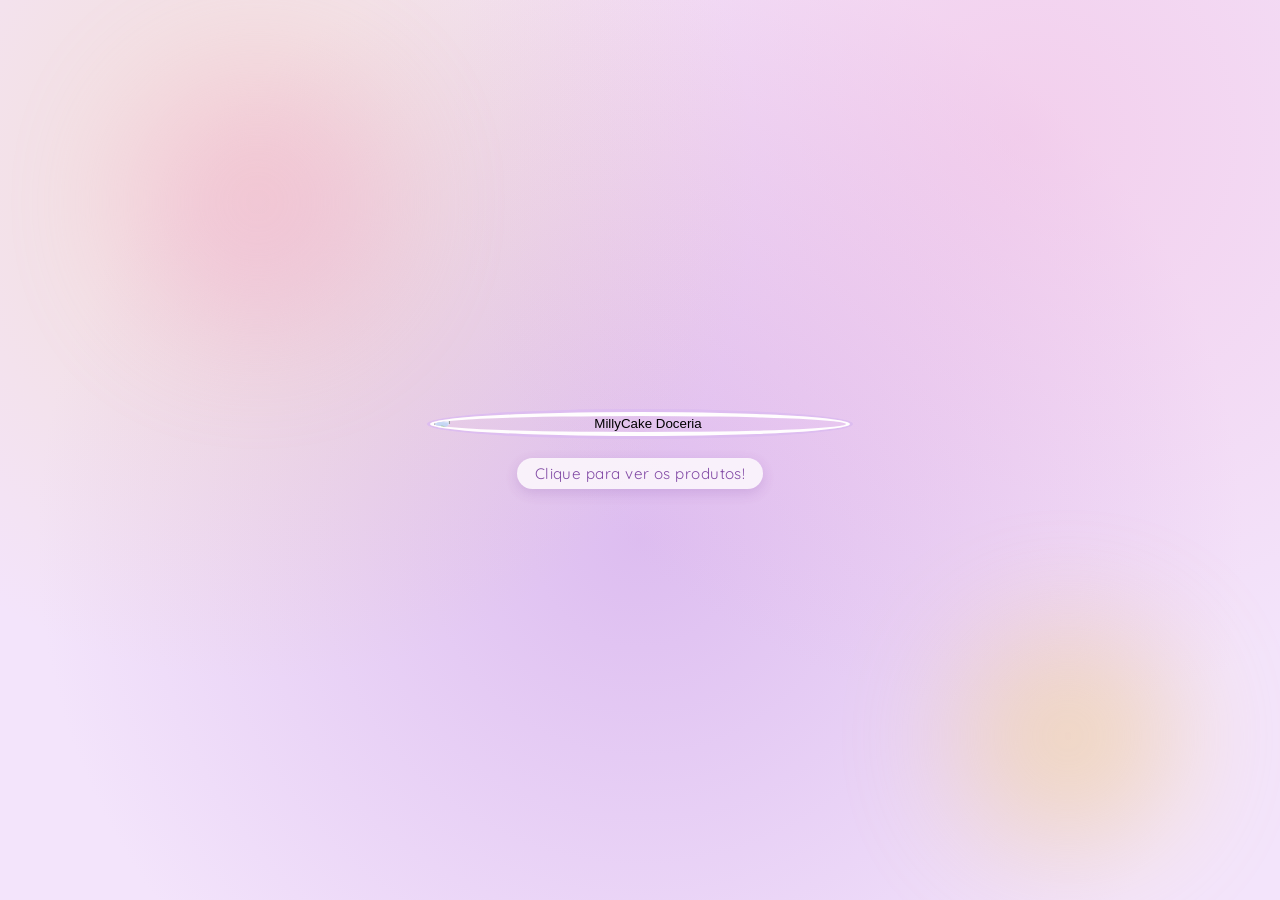
==== index.html @ 2013ea9e "Add files via upload" ====
<!DOCTYPE html>
<html lang="pt-BR">
<head>
<meta charset="UTF-8">
<meta name="viewport" content="width=device-width, initial-scale=1.0">
<title>MillyCake Doceria</title>
<link rel="preconnect" href="https://fonts.googleapis.com">
<link href="https://fonts.googleapis.com/css2?family=Dancing+Script:wght@600;700&family=Quicksand:wght@400;500;600;700&display=swap" rel="stylesheet">
<link rel="stylesheet" href="styles-alt.css">
</head>
<body>

  <!-- TELA 1 — ABERTURA -->
  <section id="tela-abertura" class="tela-abertura">
    <div class="abertura-conteudo">
      <button id="botao-logo" class="botao-logo" aria-label="Entrar no cardápio da MillyCake">
        <img src="images/logo.png" alt="MillyCake Doceria" class="logo-img">
      </button>
      <p class="abertura-dica">Clique para ver os produtos!</p>
    </div>
    <div class="brilho brilho-1"></div>
    <div class="brilho brilho-2"></div>
  </section>

  <!-- TELA 2 — CARDÁPIO -->
  <section id="tela-cardapio" class="tela-cardapio oculta">

    <header class="cabecalho">
      <img src="images/logo.png" alt="MillyCake" class="logo-mini">
      <div class="cabecalho-texto">
        <h1>MillyCake</h1>
        <p>Doceria</p>
      </div>
    </header>

    <main class="cardapio">

      <section class="grupo-produtos">
        <div class="grupo-titulo">
          <h2>Tortinhas</h2>
          <span class="grupo-preco">R$ 10,00 cada</span>
        </div>
        <div class="grade-produtos">

          <article class="card-produto">
            <div class="card-imagem">
              <img src="images/tortinha-maracuja.png" alt="Tortinha de maracujá">
            </div>
            <div class="card-info">
              <h3>Maracujá</h3>
              <p>Creme suave de maracujá com crocante massa caseira.</p>
              <div class="card-rodape">
                <span class="card-preco">R$ 10,00</span>
                <button class="botao-pedir" data-produto="Tortinha de Maracujá" data-preco="R$ 10,00">Pedir</button>
              </div>
            </div>
          </article>

          <article class="card-produto">
            <div class="card-imagem">
              <img src="images/tortinha-morango.png" alt="Tortinha de morango">
            </div>
            <div class="card-info">
              <h3>Morango</h3>
              <p>Creme especial e morangos frescos, com muito sabor.</p>
              <div class="card-rodape">
                <span class="card-preco">R$ 10,00</span>
                <button class="botao-pedir" data-produto="Tortinha de Morango" data-preco="R$ 10,00">Pedir</button>
              </div>
            </div>
          </article>

          <article class="card-produto">
            <div class="card-imagem">
              <img src="images/tortinha-limao.png" alt="Tortinha de limão">
            </div>
            <div class="card-info">
              <h3>Limão</h3>
              <p>Creme cítrico e refrescante, com toque especial de limão.</p>
              <div class="card-rodape">
                <span class="card-preco">R$ 10,00</span>
                <button class="botao-pedir" data-produto="Tortinha de Limão" data-preco="R$ 10,00">Pedir</button>
              </div>
            </div>
          </article>

        </div>
      </section>

      <section class="grupo-produtos">
        <div class="grupo-titulo">
          <h2>Bolos de Pote</h2>
        </div>
        <div class="grade-produtos">

          <article class="card-produto">
            <div class="card-imagem">
              <img src="images/bolo-choco-maracuja.png" alt="Bolo de pote de chocolate com creme de maracujá">
            </div>
            <div class="card-info">
              <h3>Chocolate com Creme de Maracujá</h3>
              <p>Camadas de bolo de chocolate, creme de maracujá e cobertura de chocolate.</p>
              <div class="card-rodape">
                <span class="card-preco">R$ 13,00</span>
                <button class="botao-pedir" data-produto="Bolo de Pote Chocolate com Creme de Maracujá" data-preco="R$ 13,00">Pedir</button>
              </div>
            </div>
          </article>

          <article class="card-produto">
            <div class="card-imagem">
              <img src="images/bolo-ninho-morango.png" alt="Bolo de pote de ninho com geleia de morango">
            </div>
            <div class="card-info">
              <h3>Ninho com Geleia de Morango</h3>
              <p>Camadas de bolo, creme de ninho e geleia de morango.</p>
              <div class="card-rodape">
                <span class="card-preco">R$ 12,00</span>
                <button class="botao-pedir" data-produto="Bolo de Pote Ninho com Geleia de Morango" data-preco="R$ 12,00">Pedir</button>
              </div>
            </div>
          </article>

        </div>
      </section>

    </main>

    <footer class="rodape">
      <p>Feito por Kayo - MillyCake</p>
    </footer>

    <button id="botao-whatsapp-flutuante" class="botao-whatsapp-flutuante" aria-label="Falar no WhatsApp">
      <svg viewBox="0 0 24 24" class="icone-whatsapp"><path d="M17.6 6.3A8.9 8.9 0 0 0 3.2 16.9L2 22l5.3-1.4a8.9 8.9 0 0 0 12.8-8A8.9 8.9 0 0 0 17.6 6.3ZM12 20.2a7.5 7.5 0 0 1-3.8-1l-.3-.2-2.8.8.8-2.7-.2-.3a7.5 7.5 0 1 1 6.3 3.4Zm4.1-5.6c-.2-.1-1.3-.7-1.5-.7-.2-.1-.4-.1-.5.1s-.6.7-.7.9-.3.2-.5.1a6.1 6.1 0 0 1-1.8-1.1 6.8 6.8 0 0 1-1.3-1.6c-.1-.2 0-.4.1-.5l.3-.3.2-.3a.5.5 0 0 0 0-.5c-.1-.1-.5-1.3-.7-1.7s-.4-.4-.5-.4h-.5a.9.9 0 0 0-.7.3 2.7 2.7 0 0 0-.8 2 4.7 4.7 0 0 0 1 2.5 10.6 10.6 0 0 0 4.1 3.6c1.5.6 1.5.4 1.8.4a1.5 1.5 0 0 0 1-.7 1.2 1.2 0 0 0 .1-.7c0-.1-.2-.2-.4-.3Z"/></svg>
    </button>

  </section>

<script src="script.js"></script>
</body>
</html>
---- styles-alt.css ----
:root {
  --lilas-fundo: #f3e4fb;
  --lilas-fundo-2: #fbeaf3;
  --lilas-suave: #ddbdf0;
  --lilas-medio: #a866cf;
  --lilas-forte: #6a2c93;
  --roxo-texto: #4a2260;
  --rosa-detalhe: #f2a8d1;
  --dourado: #f3cf6b;
  --branco: #fffdfe;
  --sombra: rgba(106, 44, 147, 0.22);
}

* { margin: 0; padding: 0; box-sizing: border-box; }

body {
  font-family: 'Quicksand', sans-serif;
  color: var(--roxo-texto);
  background: linear-gradient(160deg, var(--lilas-fundo), var(--lilas-fundo-2));
  overflow-x: hidden;
}

h1, h2, h3 {
  font-family: 'Dancing Script', cursive;
  color: var(--lilas-forte);
}

.oculta { display: none !important; }

/* ---------- TELA DE ABERTURA ---------- */
.tela-abertura {
  position: relative;
  height: 100vh;
  width: 100%;
  display: flex;
  align-items: center;
  justify-content: center;
  background:
    radial-gradient(circle at 20% 20%, rgba(243, 207, 107, 0.25), transparent 40%),
    radial-gradient(circle at 80% 15%, rgba(242, 168, 209, 0.35), transparent 45%),
    radial-gradient(circle at 50% 60%, var(--lilas-suave), var(--lilas-fundo) 72%);
  overflow: hidden;
}

.abertura-conteudo {
  position: relative;
  z-index: 2;
  display: flex;
  flex-direction: column;
  align-items: center;
  gap: 22px;
}

.botao-logo {
  background: none;
  border: none;
  cursor: pointer;
  padding: 0;
  border-radius: 50%;
  transition: transform 0.35s ease;
  animation: respirar 3.6s ease-in-out infinite;
}

.botao-logo:hover { transform: scale(1.04); }
.botao-logo:active { transform: scale(0.97); }
.botao-logo:focus-visible { outline: 3px solid var(--lilas-forte); outline-offset: 6px; }

@keyframes respirar {
  0%, 100% { filter: drop-shadow(0 10px 30px var(--sombra)); }
  50% { filter: drop-shadow(0 20px 50px var(--sombra)); }
}

.logo-img {
  width: min(78vw, 420px);
  display: block;
  border-radius: 50%;
  border: 4px solid var(--branco);
  box-shadow: 0 0 0 3px var(--lilas-suave);
}

.abertura-dica {
  font-size: 0.95rem;
  letter-spacing: 0.03em;
  color: var(--lilas-forte);
  opacity: 0.8;
  background: var(--branco);
  padding: 6px 18px;
  border-radius: 999px;
  box-shadow: 0 4px 14px var(--sombra);
}

.brilho {
  position: absolute;
  border-radius: 50%;
  filter: blur(60px);
  opacity: 0.4;
  z-index: 1;
}
.brilho-1 { width: 260px; height: 260px; top: 8%; left: 10%; background: var(--rosa-detalhe); }
.brilho-2 { width: 220px; height: 220px; bottom: 6%; right: 8%; background: var(--dourado); }

.tela-abertura.saindo { animation: sumir 0.5s ease forwards; }
@keyframes sumir { to { opacity: 0; transform: scale(0.98); } }

.tela-cardapio.entrando { animation: surgir 0.55s ease forwards; }
@keyframes surgir {
  from { opacity: 0; transform: translateY(14px); }
  to { opacity: 1; transform: translateY(0); }
}

/* ---------- CABEÇALHO ---------- */
.cabecalho {
  display: flex;
  align-items: center;
  gap: 16px;
  padding: 28px clamp(20px, 6vw, 64px) 18px;
  background: linear-gradient(90deg, var(--lilas-suave), transparent);
}

.logo-mini {
  width: 58px;
  height: 58px;
  border-radius: 50%;
  box-shadow: 0 6px 16px var(--sombra);
  border: 2px solid var(--branco);
}

.cabecalho-texto h1 { font-size: 2rem; line-height: 1; }

.cabecalho-texto p {
  font-size: 0.8rem;
  letter-spacing: 0.18em;
  color: var(--lilas-medio);
  margin-top: 2px;
}

/* ---------- CARDÁPIO ---------- */
.cardapio {
  padding: 10px clamp(20px, 6vw, 64px) 40px;
  max-width: 1100px;
  margin: 0 auto;
}

.grupo-produtos { margin-bottom: 46px; }

.grupo-titulo {
  display: flex;
  align-items: baseline;
  gap: 14px;
  margin-bottom: 18px;
  border-bottom: 3px dashed var(--rosa-detalhe);
  padding-bottom: 10px;
}

.grupo-titulo h2 { font-size: 1.9rem; }

.grupo-preco {
  font-size: 0.85rem;
  color: var(--branco);
  font-weight: 600;
  background: var(--lilas-medio);
  padding: 4px 12px;
  border-radius: 999px;
}

.grade-produtos {
  display: grid;
  grid-template-columns: repeat(auto-fit, minmax(230px, 1fr));
  gap: 22px;
}

.card-produto {
  background: var(--branco);
  border-radius: 22px;
  overflow: hidden;
  box-shadow: 0 8px 24px var(--sombra);
  display: flex;
  flex-direction: column;
  transition: transform 0.25s ease, box-shadow 0.25s ease;
  border-top: 6px solid var(--lilas-medio);
}

.card-produto:nth-child(2n) { border-top-color: var(--rosa-detalhe); }
.card-produto:nth-child(3n) { border-top-color: var(--dourado); }

.card-produto:hover {
  transform: translateY(-4px);
  box-shadow: 0 14px 32px var(--sombra);
}

.card-imagem {
  background: linear-gradient(160deg, var(--lilas-suave), var(--lilas-fundo-2));
  display: flex;
  align-items: center;
  justify-content: center;
  padding: 18px;
}

.card-imagem img {
  width: 100%;
  max-width: 190px;
  aspect-ratio: 1 / 1;
  object-fit: contain;
}

.card-info {
  padding: 16px 18px 20px;
  display: flex;
  flex-direction: column;
  gap: 8px;
  flex-grow: 1;
}

.card-info h3 { font-size: 1.4rem; line-height: 1.1; }

.card-info p {
  font-size: 0.88rem;
  color: var(--roxo-texto);
  opacity: 0.85;
  line-height: 1.4;
  flex-grow: 1;
}

.card-rodape {
  display: flex;
  align-items: center;
  justify-content: space-between;
  margin-top: 6px;
}

.card-preco {
  font-weight: 700;
  color: var(--lilas-forte);
  font-size: 1.05rem;
}

.botao-pedir {
  border: none;
  background: linear-gradient(120deg, var(--lilas-forte), var(--lilas-medio));
  color: var(--branco);
  padding: 9px 18px;
  border-radius: 999px;
  font-family: 'Quicksand', sans-serif;
  font-weight: 600;
  font-size: 0.85rem;
  cursor: pointer;
  transition: filter 0.2s ease, transform 0.2s ease;
}

.botao-pedir:hover { filter: brightness(1.1); transform: translateY(-1px); }
.botao-pedir:focus-visible { outline: 3px solid var(--lilas-forte); outline-offset: 3px; }

/* ---------- RODAPÉ E BOTÃO FLUTUANTE ---------- */
.rodape {
  text-align: center;
  padding: 10px 0 90px;
  font-size: 0.85rem;
  color: var(--lilas-medio);
}

.botao-whatsapp-flutuante {
  position: fixed;
  bottom: 22px;
  right: 22px;
  width: 58px;
  height: 58px;
  border-radius: 50%;
  background: linear-gradient(135deg, var(--lilas-forte), var(--rosa-detalhe));
  border: none;
  display: flex;
  align-items: center;
  justify-content: center;
  box-shadow: 0 10px 24px var(--sombra);
  cursor: pointer;
  transition: transform 0.2s ease, filter 0.2s ease;
}

.botao-whatsapp-flutuante:hover { transform: scale(1.06); filter: brightness(1.08); }
.botao-whatsapp-flutuante:focus-visible { outline: 3px solid var(--roxo-texto); outline-offset: 4px; }

.icone-whatsapp { width: 26px; height: 26px; fill: var(--branco); }

/* ---------- ACESSIBILIDADE / RESPONSIVO ---------- */
@media (prefers-reduced-motion: reduce) {
  .botao-logo, .tela-abertura.saindo, .tela-cardapio.entrando { animation: none; }
}

@media (max-width: 480px) {
  .cabecalho { padding-top: 20px; }
  .cabecalho-texto h1 { font-size: 1.6rem; }
  .grade-produtos { grid-template-columns: 1fr 1fr; }
  .card-imagem { padding: 12px; }
}

@media (max-width: 360px) {
  .grade-produtos { grid-template-columns: 1fr; }
}
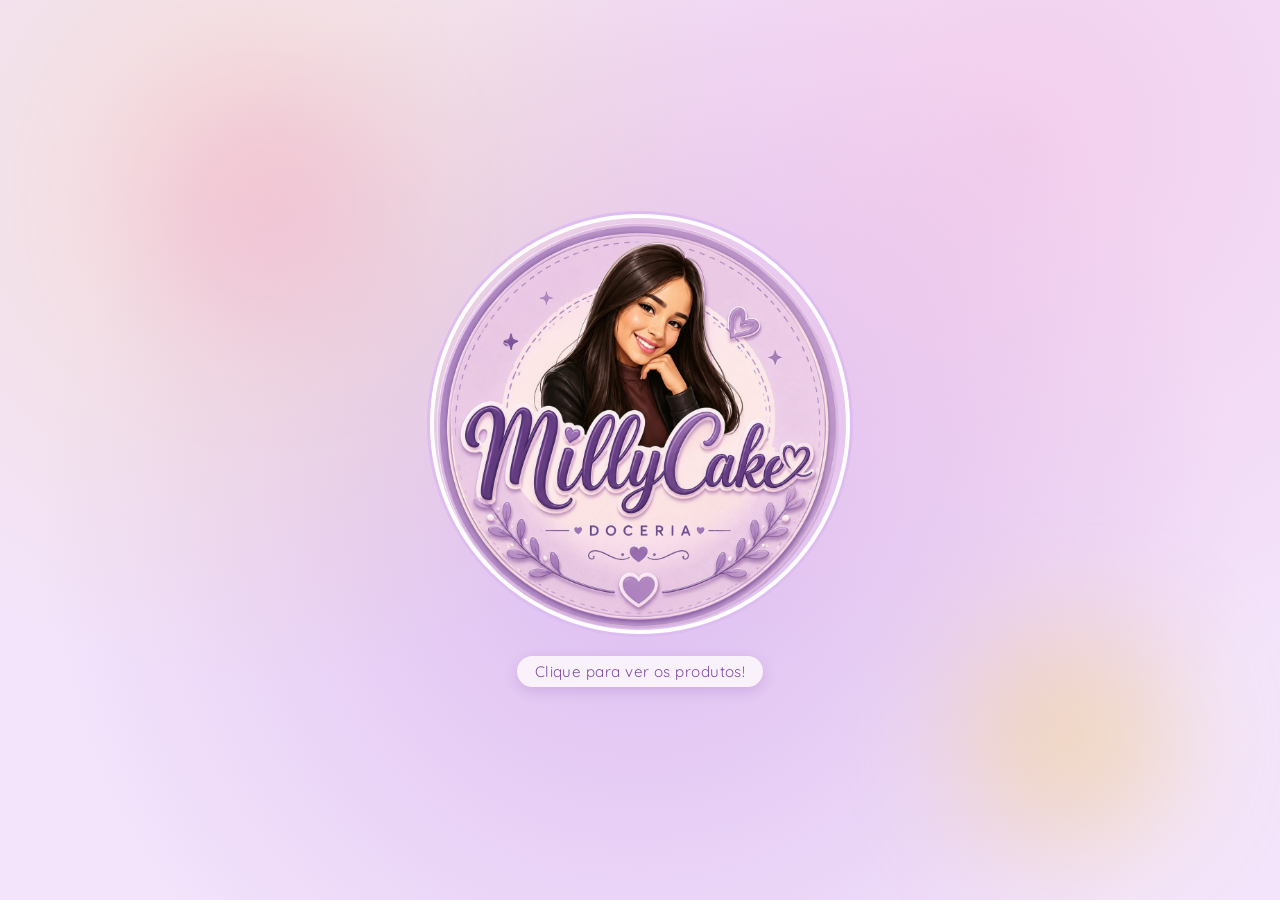
==== commit 88c0732c: "Update image source paths in index.html" ====
--- a/index.html
+++ b/index.html
@@ -14,7 +14,7 @@
   <section id="tela-abertura" class="tela-abertura">
     <div class="abertura-conteudo">
       <button id="botao-logo" class="botao-logo" aria-label="Entrar no cardápio da MillyCake">
-        <img src="images/logo.png" alt="MillyCake Doceria" class="logo-img">
+        <img src="logo.png" alt="MillyCake Doceria" class="logo-img">
       </button>
       <p class="abertura-dica">Clique para ver os produtos!</p>
     </div>
@@ -26,7 +26,7 @@
   <section id="tela-cardapio" class="tela-cardapio oculta">
 
     <header class="cabecalho">
-      <img src="images/logo.png" alt="MillyCake" class="logo-mini">
+      <img src="logo.png" alt="MillyCake" class="logo-mini">
       <div class="cabecalho-texto">
         <h1>MillyCake</h1>
         <p>Doceria</p>
@@ -44,7 +44,7 @@
 
           <article class="card-produto">
             <div class="card-imagem">
-              <img src="images/tortinha-maracuja.png" alt="Tortinha de maracujá">
+              <img src="tortinha-maracuja.png" alt="Tortinha de maracujá">
             </div>
             <div class="card-info">
               <h3>Maracujá</h3>
@@ -58,7 +58,7 @@
 
           <article class="card-produto">
             <div class="card-imagem">
-              <img src="images/tortinha-morango.png" alt="Tortinha de morango">
+              <img src="tortinha-morango.png" alt="Tortinha de morango">
             </div>
             <div class="card-info">
               <h3>Morango</h3>
@@ -72,7 +72,7 @@
 
           <article class="card-produto">
             <div class="card-imagem">
-              <img src="images/tortinha-limao.png" alt="Tortinha de limão">
+              <img src="tortinha-limao.png" alt="Tortinha de limão">
             </div>
             <div class="card-info">
               <h3>Limão</h3>
@@ -95,7 +95,7 @@
 
           <article class="card-produto">
             <div class="card-imagem">
-              <img src="images/bolo-choco-maracuja.png" alt="Bolo de pote de chocolate com creme de maracujá">
+              <img src="bolo-choco-maracuja.png" alt="Bolo de pote de chocolate com creme de maracujá">
             </div>
             <div class="card-info">
               <h3>Chocolate com Creme de Maracujá</h3>
@@ -109,7 +109,7 @@
 
           <article class="card-produto">
             <div class="card-imagem">
-              <img src="images/bolo-ninho-morango.png" alt="Bolo de pote de ninho com geleia de morango">
+              <img src="bolo-ninho-morango.png" alt="Bolo de pote de ninho com geleia de morango">
             </div>
             <div class="card-info">
               <h3>Ninho com Geleia de Morango</h3>
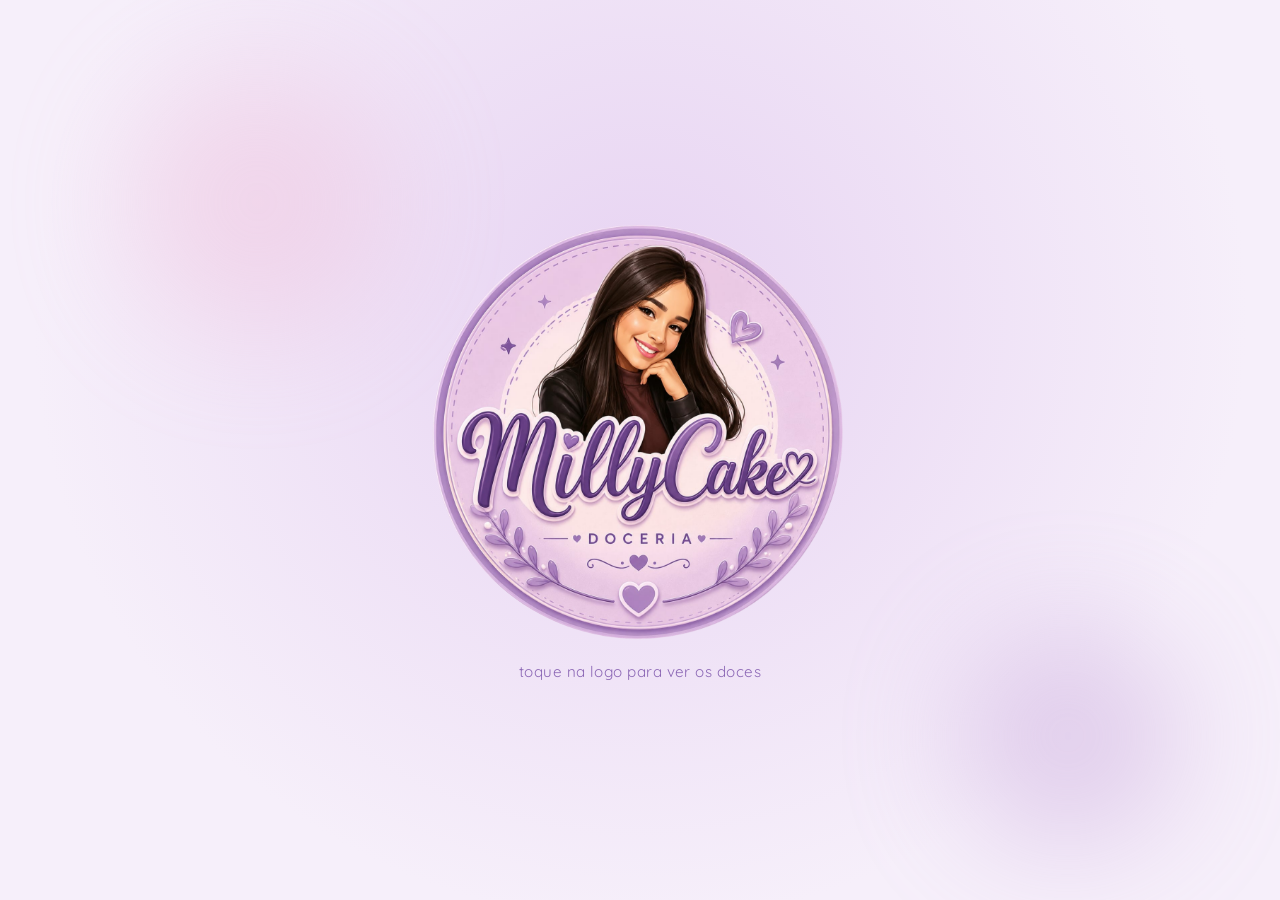
==== commit 51979eac: "atualizar site" ====
--- a/index.html
+++ b/index.html
@@ -6,7 +6,7 @@
 <title>MillyCake Doceria</title>
 <link rel="preconnect" href="https://fonts.googleapis.com">
 <link href="https://fonts.googleapis.com/css2?family=Dancing+Script:wght@600;700&family=Quicksand:wght@400;500;600;700&display=swap" rel="stylesheet">
-<link rel="stylesheet" href="styles-alt.css">
+<link rel="stylesheet" href="styles.css">
 </head>
 <body>
 
@@ -16,7 +16,7 @@
       <button id="botao-logo" class="botao-logo" aria-label="Entrar no cardápio da MillyCake">
         <img src="logo.png" alt="MillyCake Doceria" class="logo-img">
       </button>
-      <p class="abertura-dica">Clique para ver os produtos!</p>
+      <p class="abertura-dica">toque na logo para ver os doces</p>
     </div>
     <div class="brilho brilho-1"></div>
     <div class="brilho brilho-2"></div>
@@ -29,7 +29,7 @@
       <img src="logo.png" alt="MillyCake" class="logo-mini">
       <div class="cabecalho-texto">
         <h1>MillyCake</h1>
-        <p>Doceria</p>
+        <p>doceria</p>
       </div>
     </header>
 
@@ -127,7 +127,7 @@
     </main>
 
     <footer class="rodape">
-      <p>Feito por Kayo - MillyCake</p>
+      <p>feito com carinho por MillyCake 💜</p>
     </footer>
 
     <button id="botao-whatsapp-flutuante" class="botao-whatsapp-flutuante" aria-label="Falar no WhatsApp">
--- a/styles.css
+++ b/styles.css
@@ -0,0 +1,291 @@
+:root {
+  --lilas-fundo: #f6effa;
+  --lilas-suave: #e7d3f2;
+  --lilas-medio: #b98fd1;
+  --lilas-forte: #6b3fa0;
+  --roxo-texto: #4a2e63;
+  --rosa-detalhe: #f0b8d4;
+  --branco: #fffdfe;
+  --sombra: rgba(107, 63, 160, 0.18);
+}
+
+* { margin: 0; padding: 0; box-sizing: border-box; }
+
+body {
+  font-family: 'Quicksand', sans-serif;
+  color: var(--roxo-texto);
+  background: var(--lilas-fundo);
+  overflow-x: hidden;
+}
+
+h1, h2, h3 {
+  font-family: 'Dancing Script', cursive;
+  color: var(--lilas-forte);
+}
+
+.oculta { display: none !important; }
+
+/* ---------- TELA DE ABERTURA ---------- */
+.tela-abertura {
+  position: relative;
+  height: 100vh;
+  width: 100%;
+  display: flex;
+  align-items: center;
+  justify-content: center;
+  background: radial-gradient(circle at 50% 35%, var(--lilas-suave), var(--lilas-fundo) 70%);
+  overflow: hidden;
+}
+
+.abertura-conteudo {
+  position: relative;
+  z-index: 2;
+  display: flex;
+  flex-direction: column;
+  align-items: center;
+  gap: 22px;
+}
+
+.botao-logo {
+  background: none;
+  border: none;
+  cursor: pointer;
+  padding: 0;
+  border-radius: 50%;
+  transition: transform 0.35s ease;
+  animation: respirar 3.6s ease-in-out infinite;
+}
+
+.botao-logo:hover { transform: scale(1.04); }
+.botao-logo:active { transform: scale(0.97); }
+.botao-logo:focus-visible { outline: 3px solid var(--lilas-forte); outline-offset: 6px; }
+
+@keyframes respirar {
+  0%, 100% { filter: drop-shadow(0 10px 30px var(--sombra)); }
+  50% { filter: drop-shadow(0 18px 46px var(--sombra)); }
+}
+
+.logo-img {
+  width: min(78vw, 420px);
+  display: block;
+  border-radius: 50%;
+}
+
+.abertura-dica {
+  font-size: 0.95rem;
+  letter-spacing: 0.03em;
+  color: var(--lilas-forte);
+  opacity: 0.75;
+}
+
+.brilho {
+  position: absolute;
+  border-radius: 50%;
+  background: var(--rosa-detalhe);
+  filter: blur(60px);
+  opacity: 0.35;
+  z-index: 1;
+}
+.brilho-1 { width: 260px; height: 260px; top: 8%; left: 10%; }
+.brilho-2 { width: 220px; height: 220px; bottom: 6%; right: 8%; background: var(--lilas-medio); }
+
+/* transição suave para o cardápio */
+.tela-abertura.saindo {
+  animation: sumir 0.5s ease forwards;
+}
+@keyframes sumir {
+  to { opacity: 0; transform: scale(0.98); }
+}
+
+.tela-cardapio.entrando {
+  animation: surgir 0.55s ease forwards;
+}
+@keyframes surgir {
+  from { opacity: 0; transform: translateY(14px); }
+  to { opacity: 1; transform: translateY(0); }
+}
+
+/* ---------- CABEÇALHO DO CARDÁPIO ---------- */
+.cabecalho {
+  display: flex;
+  align-items: center;
+  gap: 16px;
+  padding: 28px clamp(20px, 6vw, 64px) 18px;
+}
+
+.logo-mini {
+  width: 58px;
+  height: 58px;
+  border-radius: 50%;
+  box-shadow: 0 6px 16px var(--sombra);
+}
+
+.cabecalho-texto h1 {
+  font-size: 2rem;
+  line-height: 1;
+}
+
+.cabecalho-texto p {
+  font-size: 0.8rem;
+  letter-spacing: 0.18em;
+  color: var(--lilas-medio);
+  margin-top: 2px;
+}
+
+/* ---------- CARDÁPIO ---------- */
+.cardapio {
+  padding: 10px clamp(20px, 6vw, 64px) 40px;
+  max-width: 1100px;
+  margin: 0 auto;
+}
+
+.grupo-produtos { margin-bottom: 46px; }
+
+.grupo-titulo {
+  display: flex;
+  align-items: baseline;
+  gap: 14px;
+  margin-bottom: 18px;
+  border-bottom: 2px dashed var(--lilas-suave);
+  padding-bottom: 10px;
+}
+
+.grupo-titulo h2 { font-size: 1.9rem; }
+
+.grupo-preco {
+  font-size: 0.85rem;
+  color: var(--lilas-medio);
+  font-weight: 600;
+}
+
+.grade-produtos {
+  display: grid;
+  grid-template-columns: repeat(auto-fit, minmax(230px, 1fr));
+  gap: 22px;
+}
+
+.card-produto {
+  background: var(--branco);
+  border-radius: 22px;
+  overflow: hidden;
+  box-shadow: 0 8px 24px var(--sombra);
+  display: flex;
+  flex-direction: column;
+  transition: transform 0.25s ease, box-shadow 0.25s ease;
+}
+
+.card-produto:hover {
+  transform: translateY(-4px);
+  box-shadow: 0 14px 32px var(--sombra);
+}
+
+.card-imagem {
+  background: linear-gradient(160deg, var(--lilas-suave), var(--branco));
+  display: flex;
+  align-items: center;
+  justify-content: center;
+  padding: 18px;
+}
+
+.card-imagem img {
+  width: 100%;
+  max-width: 190px;
+  aspect-ratio: 1 / 1;
+  object-fit: contain;
+}
+
+.card-info {
+  padding: 16px 18px 20px;
+  display: flex;
+  flex-direction: column;
+  gap: 8px;
+  flex-grow: 1;
+}
+
+.card-info h3 {
+  font-size: 1.4rem;
+  line-height: 1.1;
+}
+
+.card-info p {
+  font-size: 0.88rem;
+  color: var(--roxo-texto);
+  opacity: 0.85;
+  line-height: 1.4;
+  flex-grow: 1;
+}
+
+.card-rodape {
+  display: flex;
+  align-items: center;
+  justify-content: space-between;
+  margin-top: 6px;
+}
+
+.card-preco {
+  font-weight: 700;
+  color: var(--lilas-forte);
+  font-size: 1.05rem;
+}
+
+.botao-pedir {
+  border: none;
+  background: var(--lilas-forte);
+  color: var(--branco);
+  padding: 9px 18px;
+  border-radius: 999px;
+  font-family: 'Quicksand', sans-serif;
+  font-weight: 600;
+  font-size: 0.85rem;
+  cursor: pointer;
+  transition: background 0.2s ease, transform 0.2s ease;
+}
+
+.botao-pedir:hover { background: var(--lilas-medio); transform: translateY(-1px); }
+.botao-pedir:focus-visible { outline: 3px solid var(--lilas-forte); outline-offset: 3px; }
+
+/* ---------- RODAPÉ E BOTÃO FLUTUANTE ---------- */
+.rodape {
+  text-align: center;
+  padding: 10px 0 90px;
+  font-size: 0.85rem;
+  color: var(--lilas-medio);
+}
+
+.botao-whatsapp-flutuante {
+  position: fixed;
+  bottom: 22px;
+  right: 22px;
+  width: 58px;
+  height: 58px;
+  border-radius: 50%;
+  background: var(--lilas-forte);
+  border: none;
+  display: flex;
+  align-items: center;
+  justify-content: center;
+  box-shadow: 0 10px 24px var(--sombra);
+  cursor: pointer;
+  transition: transform 0.2s ease, background 0.2s ease;
+}
+
+.botao-whatsapp-flutuante:hover { transform: scale(1.06); background: var(--lilas-medio); }
+.botao-whatsapp-flutuante:focus-visible { outline: 3px solid var(--roxo-texto); outline-offset: 4px; }
+
+.icone-whatsapp { width: 26px; height: 26px; fill: var(--branco); }
+
+/* ---------- ACESSIBILIDADE / RESPONSIVO ---------- */
+@media (prefers-reduced-motion: reduce) {
+  .botao-logo, .tela-abertura.saindo, .tela-cardapio.entrando { animation: none; }
+}
+
+@media (max-width: 480px) {
+  .cabecalho { padding-top: 20px; }
+  .cabecalho-texto h1 { font-size: 1.6rem; }
+  .grade-produtos { grid-template-columns: 1fr 1fr; }
+  .card-imagem { padding: 12px; }
+}
+
+@media (max-width: 360px) {
+  .grade-produtos { grid-template-columns: 1fr; }
+}
